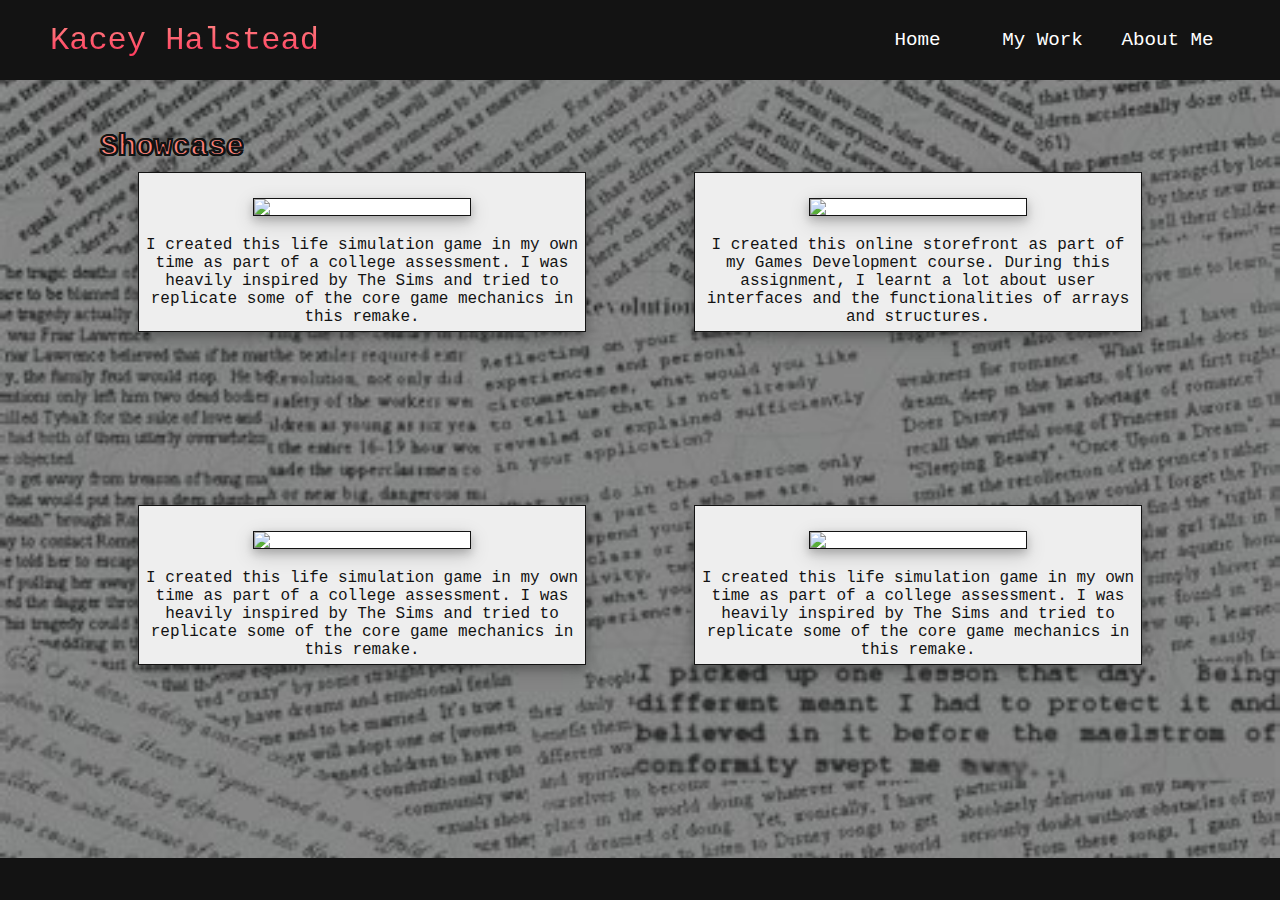
==== index.html @ 97e1d890 "Add files via upload" ====
<!DOCTYPE html>
<html lang="en">
<head>
    <meta charset="UTF-8">
    <meta http-equiv="X-UA-Compatible" content="IE=edge">
    <meta name="viewport" content="width=device-width, initial-scale=1.0">
    <title>Kacey Halstead</title>
    <link rel="stylesheet" href="style.css">
</head>
<body>
    <!-- Navbar-->
    <nav class="navbar">
        <div class="navbar_container">
            <a id="navbar_logo" href="index.html">Kacey Halstead</a>
            <div class="navbar_toggle" id="mobile-menu">
                <span class="bar"></span>
                <span class="bar"></span>
                <span class="bar"></span>
            </div>
            <ul class="navbar_menu">
                <li class="navbar_item">
                    <a href="index.html" class="navbar_links" id="home-page">Home</a>
                </li>
                <li class="navbar_item">
                    <a href="MyWork.html" class="navbar_links" id="mywork-page">My Work</a>
                </li>
                <li class="navbar_item">
                    <a href="AboutMe.html" class="navbar_links" id="aboutme-page">About Me</a>
                </li>
            </ul>
        
        </div>
    </nav>

    <!-- Showcase Section-->
    <div class="showcase" id="home">
        <div class="showcase container">
            <ul class="showcase_list">
                <li><h3 class="showcase_title">Showcase</h3></li>
                <li class="showcase_item1">
                    <a href="PassionProjectSS.jpg"><img class="showcase_image" src="PassionProjectSS.jpg"></a>
                    <p class="showcase_text">I created this life simulation game in my own time as part of a college assessment. I was heavily inspired by The Sims and tried to replicate some of the core game mechanics in this remake.</p>
                </li>
                <li class="showcase_item2">
                    <a href="OnlineStorefrontSS.jpg"><img class="showcase_image" src="OnlineStorefrontSS.jpg"></a>
                    <p class="showcase_text">I created this online storefront as part of my Games Development course. During this assignment, I learnt a lot about user interfaces and the functionalities of arrays and structures.</p>
                </li>
                <li class="showcase_item3">
                    <img class="showcase_image" src="PassionProjectSS.jpg">
                    <p class="showcase_text">I created this life simulation game in my own time as part of a college assessment. I was heavily inspired by The Sims and tried to replicate some of the core game mechanics in this remake.</p>
                </li>
                <li class="showcase_item4">
                    <img class="showcase_image" src="PassionProjectSS.jpg">
                    <p class="showcase_text">I created this life simulation game in my own time as part of a college assessment. I was heavily inspired by The Sims and tried to replicate some of the core game mechanics in this remake.</p>
                </li>
            </ul>
        </div>
    </div>

    <script src="app.js"></script>
</body>
<footer class="footer">   
</footer>
</html>
---- style.css ----
*{
    box-sizing: border-box;
    margin: 0;
    padding: 0;
    font-family: 'Courier';
    scroll-behavior: smooth;
}

.navbar{
    background: #131313;
    height:80px;
    display: flex;
    justify-content: center;
    align-items: center;
    font-size: 1.2rem;
    position: sticky;
    top: 0;
    z-index: 999;
}

.navbar_container{
    display: flex;
    justify-content: space-between;
    height: 80px;
    z-index: 1;
    width: 100%;
    max-width: 1300px;
    margin: 0 auto;
    padding: 0 50px;
}

#navbar_logo{
    background-color: #ff8177;
    background-image: linear-gradient(to top, #ff0844 0%, #ffb199 100%);
    background-size: 100%;
    -webkit-background-clip: text;
    -moz-background-clip: text;
    -webkit-text-fill-color: transparent;
    -moz-text-fill-color: transparent;
    display: flex;
    align-items: center;
    cursor: pointer;
    text-decoration: none;
    font-size: 2rem;
    font-family: 'Courier';
}

.navbar_menu{
    display: flex;
    align-items: center;
    list-style: none;
}

.navbar_item{
    height: 80px;
}

.navbar_links{
    color:#fff;
    display: flex;
    align-items: center;
    justify-content: center;
    width: 125px;
    text-decoration: none;
    height: 100%;
    transition: all 0.3s ease;
}

.navbar_links:hover{
    color: #ff0844;
    transition: all 0.3s ease; /* Clean smooth effect */
}

@media screen and (max-width: 960px){

    *{
        margin: 0;
    }
    
    .navbar_container{
        display: flex;
        justify-content: space-between;
        height: 80px;
        z-index: 1;
        width: 100%;
        max-width: 1300px;
        padding: 0;
    }

    .navbar_menu{
        display: grid;
        grid-template-columns: auto;
        margin: 0;
        width: 100%;
        position: absolute;
        top: -1000px;
        opacity: 1;
        transition: all 0.5s ease;
        z-index: -1;
    }

    .navbar_menu.active{
        background: #131313;
        top: 100%;
        opacity: 1;
        transition: all 0.5s ease;
        z-index: 99;
        height: 60vh;
        font-size: 1.6rem;
    }

    #navbar_logo{
        padding-left: 25px;
    }

    .navbar_toggle .bar{
        width: 25px;
        height: 3px;
        margin: 5px auto;
        transition: all 0.3s ease-in-out;
        background: #fff;
    }

    .navbar_item{
        width: 100%;
    }

    .navbar_links{
        text-align: center;
        padding: 2rem;
        width: 100%;
        display: table;
    }

    #mobile-menu{
        position: absolute;
        top: 20%;
        right: 5%;
        transform: translate(5%, 20%);
    }

    .navbar_toggle .bar{
        display: block;
        cursor: pointer;
    }

    #mobile-menu.is-active .bar:nth-child(2){ /* Making the menu spin */
        opacity: 0;
    }

    #mobile-menu.is-active .bar:nth-child(1){
        transform: translateY(8px) rotate(45deg);
    }

    #mobile-menu.is-active .bar:nth-child(3){
        transform: translateY(-8px) rotate(-45deg);
    }
}

body{
    background-image: url('newspaper.jpg');
    background-attachment: fixed;
    background-size: cover;
}

.showcase_list{
    list-style: none;
    align-items: center;
}

.showcase_title{
    font-size: 30px;
    font-family:'Courier';
    padding:50px 100px;
    color: #ff8177;
	-webkit-text-stroke-width: 2px;
    -webkit-text-stroke-color: #131313;
    text-shadow: -1px 1px 0 #000, 1px 1px 0 #000, 1px -1px 0 #000;
}


.showcase_item1{
    position: absolute;
    border:1px #131313 solid;
    background-color: #eee;
    text-align: center;
    padding: 5px 5px;
    float: left;
    width:35%;
    box-shadow: 0 4px 8px 0 rgba(0, 0, 0, 0.2), 0 6px 20px 0 rgba(0, 0, 0, 0.19);
    top: 18%;
    left: 10%;
    margin: 10px;
    object-position: left;
}

.showcase_item2{
    position: absolute;
    border:1px #131313 solid;
    background-color: #eee;
    text-align: center;
    padding: 5px 5px;
    float: right;
    width:35%;
    box-shadow: 0 4px 8px 0 rgba(0, 0, 0, 0.2), 0 6px 20px 0 rgba(0, 0, 0, 0.19);
    top: 18%;
    right: 10%;
    margin: 10px;
}

.showcase_item3{
    position: absolute;
    border:1px #131313 solid;
    background-color: #eee;
    text-align: center;
    padding: 5px 5px;
    float: left;
    width:35%;
    box-shadow: 0 4px 8px 0 rgba(0, 0, 0, 0.2), 0 6px 20px 0 rgba(0, 0, 0, 0.19);
    top: 55%;
    left: 10%;
    margin: 10px;
}

.showcase_item4{
    position: absolute;
    border:1px #131313 solid;
    background-color: #eee;
    text-align: center;
    padding: 5px 5px;
    float: right;
    width:35%;
    box-shadow: 0 4px 8px 0 rgba(0, 0, 0, 0.2), 0 6px 20px 0 rgba(0, 0, 0, 0.19);
    top: 55%;
    right: 10%;
    margin: 10px;
}

.showcase_image{
    border:1px #131313 solid;
    width: 50%;
    background-color: white;
    box-shadow: 0 4px 8px 0 rgba(0, 0, 0, 0.2), 0 6px 20px 0 rgba(0, 0, 0, 0.19);
    margin: 20px;
	display: block;
	margin-left: auto;
	margin-right: auto;
}

img {width: 100%}

.showcase_text{
    color: #131313;
    word-wrap: break-word;
}



.MyWork_title{
    font-size: 30px;
    font-family:'Courier';
    padding:30px 100px;
    color: #ff8177;
	-webkit-text-stroke-width: 2px;
    -webkit-text-stroke-color: #131313;
    text-shadow: -1px 1px 0 #000, 1px 1px 0 #000, 1px -1px 0 #000;
}

.MyWork_item{
    /*position: absolute;*/
    border:1px #131313 solid;
    background-color: #eee;
    text-align: center;
    box-shadow: 0 4px 8px 0 rgba(0, 0, 0, 0.2), 0 6px 20px 0 rgba(0, 0, 0, 0.19);
    margin-top:0;
    margin-bottom: 30px;
    margin-left: 70px;
    margin-right: 70px;
    list-style: none;
    padding:5px;
    padding-bottom: 25px;
}

.ReadMoreButton{
    float:right;
    text-decoration: none;
    border:1px #131313 solid;
    color: #131313;
    background-color:#ff8177;
}


.footer{
    border:1px #131313 solid;
    background: #131313;
    padding:20px 20px;
    position: fixed;
    width: 100%;
    left: 0;
    bottom: 0;
}
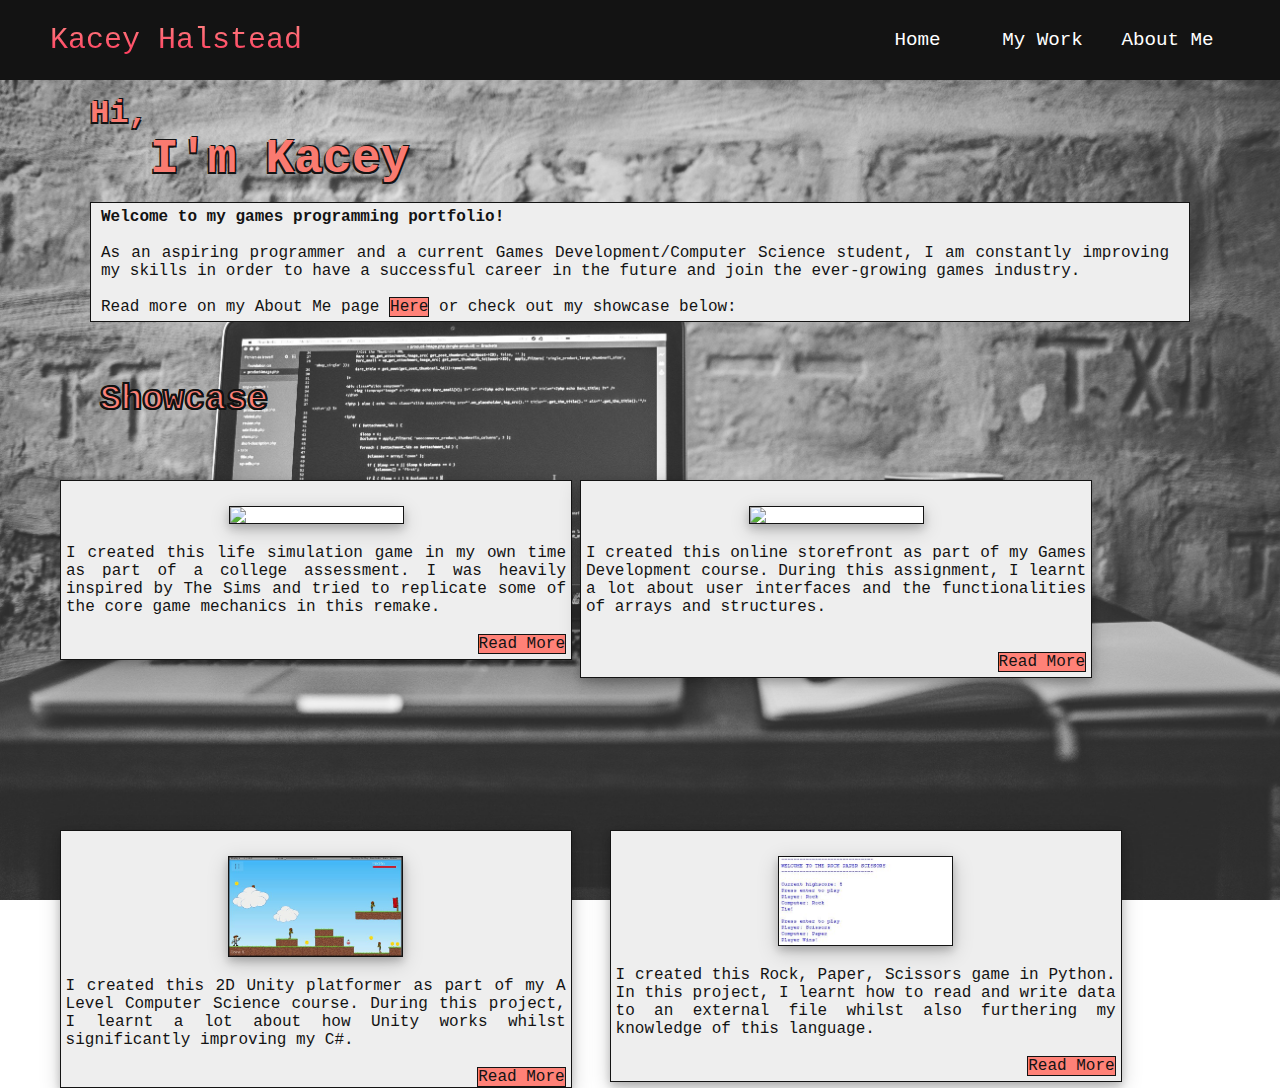
==== commit ba4321e1: "Add files via upload" ====
--- a/index.html
+++ b/index.html
@@ -32,33 +32,60 @@
         </div>
     </nav>
 
+
+    <!-- Introduction -->
+    <div class="Intro">
+        <h2 class="IntroHi">Hi,</h2>
+        <h1 class="IntroName">I'm Kacey</h1>
+    </div>
+    <div class="IntroBox">
+        <p class="showcase_text"><b>Welcome to my games programming portfolio!</b></p><br>
+        <p class="showcase_text">As an aspiring programmer and a current Games Development/Computer Science student, I am constantly improving my skills in order to have a successful career in the future and join the ever-growing games industry.</p><br>
+        <p class="showcase_text">Read more on my About Me page <a class="AboutMeButton" href="AboutMe.html">Here</a> or check out my showcase below: </p>
+    </div><br>
+
+
+
     <!-- Showcase Section-->
     <div class="showcase" id="home">
         <div class="showcase container">
             <ul class="showcase_list">
                 <li><h3 class="showcase_title">Showcase</h3></li>
-                <li class="showcase_item1">
-                    <a href="PassionProjectSS.jpg"><img class="showcase_image" src="PassionProjectSS.jpg"></a>
-                    <p class="showcase_text">I created this life simulation game in my own time as part of a college assessment. I was heavily inspired by The Sims and tried to replicate some of the core game mechanics in this remake.</p>
-                </li>
-                <li class="showcase_item2">
-                    <a href="OnlineStorefrontSS.jpg"><img class="showcase_image" src="OnlineStorefrontSS.jpg"></a>
-                    <p class="showcase_text">I created this online storefront as part of my Games Development course. During this assignment, I learnt a lot about user interfaces and the functionalities of arrays and structures.</p>
-                </li>
-                <li class="showcase_item3">
-                    <img class="showcase_image" src="PassionProjectSS.jpg">
-                    <p class="showcase_text">I created this life simulation game in my own time as part of a college assessment. I was heavily inspired by The Sims and tried to replicate some of the core game mechanics in this remake.</p>
-                </li>
-                <li class="showcase_item4">
-                    <img class="showcase_image" src="PassionProjectSS.jpg">
-                    <p class="showcase_text">I created this life simulation game in my own time as part of a college assessment. I was heavily inspired by The Sims and tried to replicate some of the core game mechanics in this remake.</p>
-                </li>
+                <ul class="ShowcaseIndLists">
+                    <li class="showcase_item1">
+                        <a href="PassionProjectSS.jpg"><img class="showcase_image" src="PassionProjectSS.jpg"></a>
+                        <p class="showcase_text">I created this life simulation game in my own time as part of a college assessment. I was heavily inspired by The Sims and tried to replicate some of the core game mechanics in this remake.</p>
+                        <br>
+                        <a class="ReadMoreButton" href="PassionProject.html">Read More</a>
+                    </li>
+                    <li class="showcase_item2">
+                        <a href="OnlineStorefrontSS.jpg"><img class="showcase_image" src="OnlineStorefrontSS.jpg"></a>
+                        <p class="showcase_text">I created this online storefront as part of my Games Development course. During this assignment, I learnt a lot about user interfaces and the functionalities of arrays and structures.</p>
+                        <br><br>
+                        <a class="ReadMoreButton" href="OnlineStorefront.html">Read More</a>                
+                    </li>
+                </ul>
+                <ul class="ShowcaseIndLists">
+                    <li class="showcase_item3">
+                        <a href="UnityGameSS.jpg"><img class="showcase_image" src="UnityGameSS.jpg"></a>
+                        <p class="showcase_text"> I created this 2D Unity platformer as part of my A Level Computer Science course. During this project, I learnt a lot about how Unity works whilst significantly improving my C#. </p>
+                        <br>
+                        <a class="ReadMoreButton" href="2D Unity Game.html">Read More</a>
+                    </li>
+                    <li class="showcase_item4">
+                        <a href="CodeOutputShort.jpg"><img class="showcase_image" src="CodeOutputShort.jpg"></a>
+                        <p class="showcase_text"> I created this Rock, Paper, Scissors game in Python. In this project, I learnt how to read and write data to an external file whilst also furthering my knowledge of this language. </p>
+                        <br>
+                        <a class="ReadMoreButton" href="Python.html">Read More</a>
+                    </li>
+                </ul>
             </ul>
         </div>
     </div>
 
     <script src="app.js"></script>
+    <footer class="footerNoScroll">   
+        <p class="FooterText">Copyright &copy; 2021 Kacey Halstead. All Rights Reserved.</p>
+    </footer>
 </body>
-<footer class="footer">   
-</footer>
 </html>--- a/style.css
+++ b/style.css
@@ -41,7 +41,7 @@
     align-items: center;
     cursor: pointer;
     text-decoration: none;
-    font-size: 2rem;
+    font-size: 30px;
     font-family: 'Courier';
 }
 
@@ -69,6 +69,319 @@
 .navbar_links:hover{
     color: #ff0844;
     transition: all 0.3s ease; /* Clean smooth effect */
+}
+
+
+
+body{
+    background-image: url('background.jpg');
+    background-attachment: fixed;
+    background-size: cover;
+    /*background-position: center;*/
+}
+
+.IntroHi{
+    padding-top: 15px;
+    padding-left: 90px;
+    position: relative;
+    align-items: center;
+    font-size: 2rem;
+    font-family: 'Courier';
+    color: #fa7a70;
+    text-shadow: -1.5px 1.5px 0 #131313, 1.5px 1.5px 0 #131313, 1.5px -1.5px 0 #131313;
+}
+
+.IntroName{
+    margin-top: 0;
+    position: absolute;
+    font-size: 3rem;
+    font-family: 'Courier';
+    color: #fa7a70;
+    text-shadow: -1.5px 1.5px 0 #131313, 1.5px 1.5px 0 #131313, 1.5px -1.5px 0 #131313;
+    padding-left: 150px;
+}
+
+.IntroBox{
+    margin: 70px 90px 40px 90px;
+    padding: 5px 20px 5px 10px;
+    border:1px #131313 solid;
+    background-color: #eee;
+}
+
+
+
+
+.AboutMeButton{
+    text-decoration: none;
+    border:1px #131313 solid;
+    color: #131313;
+    background-color:#ff8177;
+    transition: all 0.3s ease;   
+}
+
+.AboutMe{
+    margin: 80px 90px 35px 90px;
+    padding: 10px 10px 10px 20px;
+    border:1px #131313 solid;
+    background-color: #eee;   
+}
+
+.AboutMeTitle{
+    color: #fa7a70;  
+    font-size: 45px;
+    font-family: 'Courier';
+    text-shadow: -1.5px 1.5px 0 #131313, 1.5px 1.5px 0 #131313, 1.5px -1.5px 0 #131313;
+}
+
+.AboutMeList{
+    font-size: 15px;
+    font-family: 'Courier';
+    list-style: none;
+    padding-left: 20px;
+}
+
+.AboutMeList li::before{
+    content: "\2022";
+    color: #fa7a70;
+    display: inline-block;
+    width: 1em;
+    font-weight: bold;
+}
+
+.Email{
+    text-decoration: none;
+    text-decoration: none;
+    border:1px #131313 solid;
+    color: #131313;
+    background-color:#ff8177;
+    transition: all 0.3s ease;  
+    padding: 1px;
+}
+
+
+.showcase_list{
+    list-style: none;
+}
+
+.showcase_title{
+    font-size: 35px;
+    font-family:'Courier';
+    padding:0px 100px;
+    padding-bottom: 50px;
+    padding-top: 0px;
+    color: #ff8177;
+	-webkit-text-stroke-width: 2px;
+    -webkit-text-stroke-color: #131313;
+    text-shadow: -1px 1px 0 #000, 1px 1px 0 #000, 1px -1px 0 #000;
+}
+
+
+.showcase_item1{
+    position: absolute;
+    border:1px #131313 solid;
+    background-color: #eee;
+    text-align: center;
+    padding: 5px 5px;
+    width:40%;
+    box-shadow: 0 4px 8px 0 rgba(0, 0, 0, 0.2), 0 6px 20px 0 rgba(0, 0, 0, 0.19);
+    margin-left: 50px;
+    float: left;
+}
+
+.showcase_item2{
+    position: absolute;
+    border:1px #131313 solid;
+    background-color: #eee;
+    text-align: center;
+    padding: 5px 5px 5px 5px;
+    width:40%;
+    box-shadow: 0 4px 8px 0 rgba(0, 0, 0, 0.2), 0 6px 20px 0 rgba(0, 0, 0, 0.19);
+    float: right;
+    margin-left: 500px;
+}
+
+.showcase_item3{
+    position: absolute;
+    border:1px #131313 solid;
+    background-color: #eee;
+    text-align: center;
+    padding: 5px 5px 0px 5px;
+    width:40%;
+    box-shadow: 0 4px 8px 0 rgba(0, 0, 0, 0.2), 0 6px 20px 0 rgba(0, 0, 0, 0.19);
+    float: left;
+    margin-left: 20px;
+    margin-top: 350px;
+}
+
+.showcase_item4{
+    position: absolute;
+    border:1px #131313 solid;
+    background-color: #eee;
+    text-align: center;
+    padding: 5px 5px 5px 5px;
+    width:40%;
+    box-shadow: 0 4px 8px 0 rgba(0, 0, 0, 0.2), 0 6px 20px 0 rgba(0, 0, 0, 0.19);
+    float: right;
+    margin-left: 470px;
+    margin-top: 350px;
+}
+
+.showcase_image{
+    border:1px #131313 solid;
+    width: 35%;
+    background-color: white;
+    box-shadow: 0 4px 8px 0 rgba(0, 0, 0, 0.2), 0 6px 20px 0 rgba(0, 0, 0, 0.19);
+    margin: 20px;
+	display: block;
+	margin-left: auto;
+	margin-right: auto;
+}
+
+img {width: 100%}
+
+.showcase_text{
+    color: #131313;
+    word-wrap: break-word;
+    text-align: justify;
+    text-justify: inter-word;
+}
+
+.ShowcaseIndLists{
+    display: inline-block;
+    list-style: none;
+    margin: 10px;
+}
+
+
+.MyWork_title{
+    font-size: 30px;
+    font-family:'Courier';
+    padding:30px 100px 10px 100px;
+    color: #ff8177;
+	-webkit-text-stroke-width: 2px;
+    -webkit-text-stroke-color: #131313;
+    text-shadow: -1px 1px 0 #000, 1px 1px 0 #000, 1px -1px 0 #000;
+    margin: 0;
+}
+
+.MyWork_item{
+    border:1px #131313 solid;
+    background-color: #eee;
+    text-align: center;
+    box-shadow: 0 4px 8px 0 rgba(0, 0, 0, 0.2), 0 6px 20px 0 rgba(0, 0, 0, 0.19);
+    margin-top:0;
+    margin-bottom: 30px;
+    margin-left: 200px;
+    margin-right: 200px;
+    list-style: none;
+    padding:5px;
+    padding-bottom: 25px;
+}
+
+.ReadMoreButton{
+    float:right;
+    text-decoration: none;
+    border:1px #131313 solid;
+    color: #131313;
+    background-color:#ff8177;
+    transition: all 0.3s ease;
+}
+
+.ReadMoreButton:hover{
+    background-color:#ffb199;
+    transition: all 0.3s ease;
+    cursor: pointer;
+}
+
+
+
+.ReadMore{
+    border:1px #131313 solid;
+    background-color: #eee;
+    text-align: center;
+    box-shadow: 0 4px 8px 0 rgba(0, 0, 0, 0.2), 0 6px 20px 0 rgba(0, 0, 0, 0.19);
+    margin-top:20px;
+    margin-bottom: 20px;
+    margin-left: 200px;
+    margin-right: 200px;
+    list-style: none;
+    padding:5px;
+    padding-bottom: 25px;  
+    padding-top: 5px;
+}
+
+.ReadMoreList{
+    list-style: none;
+}
+
+.ReadMoreText{
+    color: #131313;
+    word-wrap: break-word;
+    font-size: 15px;
+    font-family:'Courier';
+    text-align: justify;
+    text-justify: inter-word;
+}
+
+.Video{
+    border: 5px #131313;
+    margin: 0;
+    padding: 0;
+    padding-top: 5px;
+}
+
+.PlayPauseButton{
+    text-decoration: none;
+    border:0.5px #131313 solid;
+    color: #131313;
+    background-color:#ff8177;
+    transition: all 0.3s ease;
+    display: relative;
+}
+
+.PlayPauseButton:hover{
+    background-color:#ffb199;
+    transition: all 0.3s ease;
+    cursor: pointer;
+}
+
+.VideoButton{
+    list-style: none;
+}
+
+
+
+.footerScroll{
+    border:1px #131313 solid;
+    background: #131313;
+    padding:20px 20px;
+    position: relative;
+    width: 100%;
+}
+
+.footerNoScroll{
+    position: absolute;
+    border:1px #131313 solid;
+    background: #131313;
+    padding:20px 20px;
+    width: 100%;
+    bottom: -40%;
+    margin-top: 30px;
+}
+
+.footerAboutMe{
+    position: absolute;
+    border:1px #131313 solid;
+    background: #131313;
+    padding:20px 20px;
+    width: 100%;
+    bottom: 0%;
+}
+
+.FooterText{
+    font-size: 15px;
+    font-family:'Courier';
+    color: #c9c9c9;
 }
 
 @media screen and (max-width: 960px){
@@ -155,147 +468,140 @@
     #mobile-menu.is-active .bar:nth-child(3){
         transform: translateY(-8px) rotate(-45deg);
     }
-}
-
-body{
-    background-image: url('newspaper.jpg');
-    background-attachment: fixed;
-    background-size: cover;
-}
-
-.showcase_list{
-    list-style: none;
-    align-items: center;
-}
-
-.showcase_title{
-    font-size: 30px;
-    font-family:'Courier';
-    padding:50px 100px;
-    color: #ff8177;
-	-webkit-text-stroke-width: 2px;
-    -webkit-text-stroke-color: #131313;
-    text-shadow: -1px 1px 0 #000, 1px 1px 0 #000, 1px -1px 0 #000;
-}
-
-
-.showcase_item1{
-    position: absolute;
-    border:1px #131313 solid;
-    background-color: #eee;
-    text-align: center;
-    padding: 5px 5px;
-    float: left;
-    width:35%;
-    box-shadow: 0 4px 8px 0 rgba(0, 0, 0, 0.2), 0 6px 20px 0 rgba(0, 0, 0, 0.19);
-    top: 18%;
-    left: 10%;
-    margin: 10px;
-    object-position: left;
-}
-
-.showcase_item2{
-    position: absolute;
-    border:1px #131313 solid;
-    background-color: #eee;
-    text-align: center;
-    padding: 5px 5px;
-    float: right;
-    width:35%;
-    box-shadow: 0 4px 8px 0 rgba(0, 0, 0, 0.2), 0 6px 20px 0 rgba(0, 0, 0, 0.19);
-    top: 18%;
-    right: 10%;
-    margin: 10px;
-}
-
-.showcase_item3{
-    position: absolute;
-    border:1px #131313 solid;
-    background-color: #eee;
-    text-align: center;
-    padding: 5px 5px;
-    float: left;
-    width:35%;
-    box-shadow: 0 4px 8px 0 rgba(0, 0, 0, 0.2), 0 6px 20px 0 rgba(0, 0, 0, 0.19);
-    top: 55%;
-    left: 10%;
-    margin: 10px;
-}
-
-.showcase_item4{
-    position: absolute;
-    border:1px #131313 solid;
-    background-color: #eee;
-    text-align: center;
-    padding: 5px 5px;
-    float: right;
-    width:35%;
-    box-shadow: 0 4px 8px 0 rgba(0, 0, 0, 0.2), 0 6px 20px 0 rgba(0, 0, 0, 0.19);
-    top: 55%;
-    right: 10%;
-    margin: 10px;
-}
-
-.showcase_image{
-    border:1px #131313 solid;
-    width: 50%;
-    background-color: white;
-    box-shadow: 0 4px 8px 0 rgba(0, 0, 0, 0.2), 0 6px 20px 0 rgba(0, 0, 0, 0.19);
-    margin: 20px;
-	display: block;
-	margin-left: auto;
-	margin-right: auto;
-}
-
-img {width: 100%}
-
-.showcase_text{
-    color: #131313;
-    word-wrap: break-word;
-}
-
-
-
-.MyWork_title{
-    font-size: 30px;
-    font-family:'Courier';
-    padding:30px 100px;
-    color: #ff8177;
-	-webkit-text-stroke-width: 2px;
-    -webkit-text-stroke-color: #131313;
-    text-shadow: -1px 1px 0 #000, 1px 1px 0 #000, 1px -1px 0 #000;
-}
-
-.MyWork_item{
-    /*position: absolute;*/
-    border:1px #131313 solid;
-    background-color: #eee;
-    text-align: center;
-    box-shadow: 0 4px 8px 0 rgba(0, 0, 0, 0.2), 0 6px 20px 0 rgba(0, 0, 0, 0.19);
-    margin-top:0;
-    margin-bottom: 30px;
-    margin-left: 70px;
-    margin-right: 70px;
-    list-style: none;
-    padding:5px;
-    padding-bottom: 25px;
-}
-
-.ReadMoreButton{
-    float:right;
-    text-decoration: none;
-    border:1px #131313 solid;
-    color: #131313;
-    background-color:#ff8177;
-}
-
-
-.footer{
-    border:1px #131313 solid;
-    background: #131313;
-    padding:20px 20px;
-    position: fixed;
-    width: 100%;
-    left: 0;
-    bottom: 0;
+
+    .showcase_image{
+        width: 50%;
+    }
+
+    .showcase_text{
+        font-size: 15px;
+    }
+
+    .IntroBox{
+        margin-top: 80px;
+    }
+
+    .IntroName{
+        font-size:50px;
+        padding-left:100px;
+    }
+
+    .showcase_title{
+        padding-top: 10px;
+    } 
+
+
+}
+
+@media screen and (max-width: 900px){
+    .showcase_item4{
+        display: block;
+        margin-left: 60px;
+        margin-top: 1200px;
+        padding: 10px 10px;
+        width:60%;
+    }
+
+    .showcase_item2{
+        display: block;
+        margin-left: 90px;
+        margin-top: 400px;
+        padding: 10px 10px;
+        width:60%;
+    }
+
+    .showcase_item1{
+        display: block;
+        margin-left: 80px;
+        padding: 10px 10px;
+        width:60%;
+
+    }
+
+    .showcase_item3{
+        display: block;
+        margin-left: 60px;
+        margin-top: 800px;
+        padding: 10px 10px;
+        width:60%;
+
+    }
+
+    .showcase_title{
+        margin-left: 40px;
+    }
+
+    .footerNoScroll{
+        position: absolute;
+        bottom: -150%;
+    }
+}
+
+@media screen and (max-width: 700px){
+    .footerAboutMe{
+        position: absolute;
+        bottom: -50%;
+    }
+}
+
+@media screen and (max-height: 900px){
+    .footerNoScroll{
+        position: fixed;
+    }
+
+    .showcase_item3, .showcase_item4{
+        margin-bottom: 50px;
+    }
+}
+
+@media screen and (max-width: 1000px){
+    .Video{
+        width: 420px ;
+        height: 140px ;
+    }
+
+    .ReadMore, .MyWork_item{
+        margin:30px;
+    }
+}
+
+@media screen and (min-width: 1000px) and (max-width: 1500px){
+    .Video{
+        width: 520px ;
+        height: 240px ;
+    }
+}
+
+@media screen and (min-width: 1100px){
+    .MyWork_item{
+        margin-left: 300px;
+        margin-right: 300px;
+    }
+}
+
+@media screen and (min-width: 1030px){
+    .showcase_item4, .showcase_item2{
+        margin-left: 570px;
+    }
+}
+
+@media screen and (min-width: 1310px){
+    .showcase_item4, .showcase_item2{
+        margin-left: 735px;
+    }
+}
+
+@media screen and (min-width: 1500px){
+    .showcase_item2{
+        margin-left: 860px;
+    }
+
+    .showcase_item4{
+        margin-left: 832px;
+        padding-bottom: 20px;
+    }
+
+    .showcase_item3{
+        padding-bottom: 5px;
+    }
 }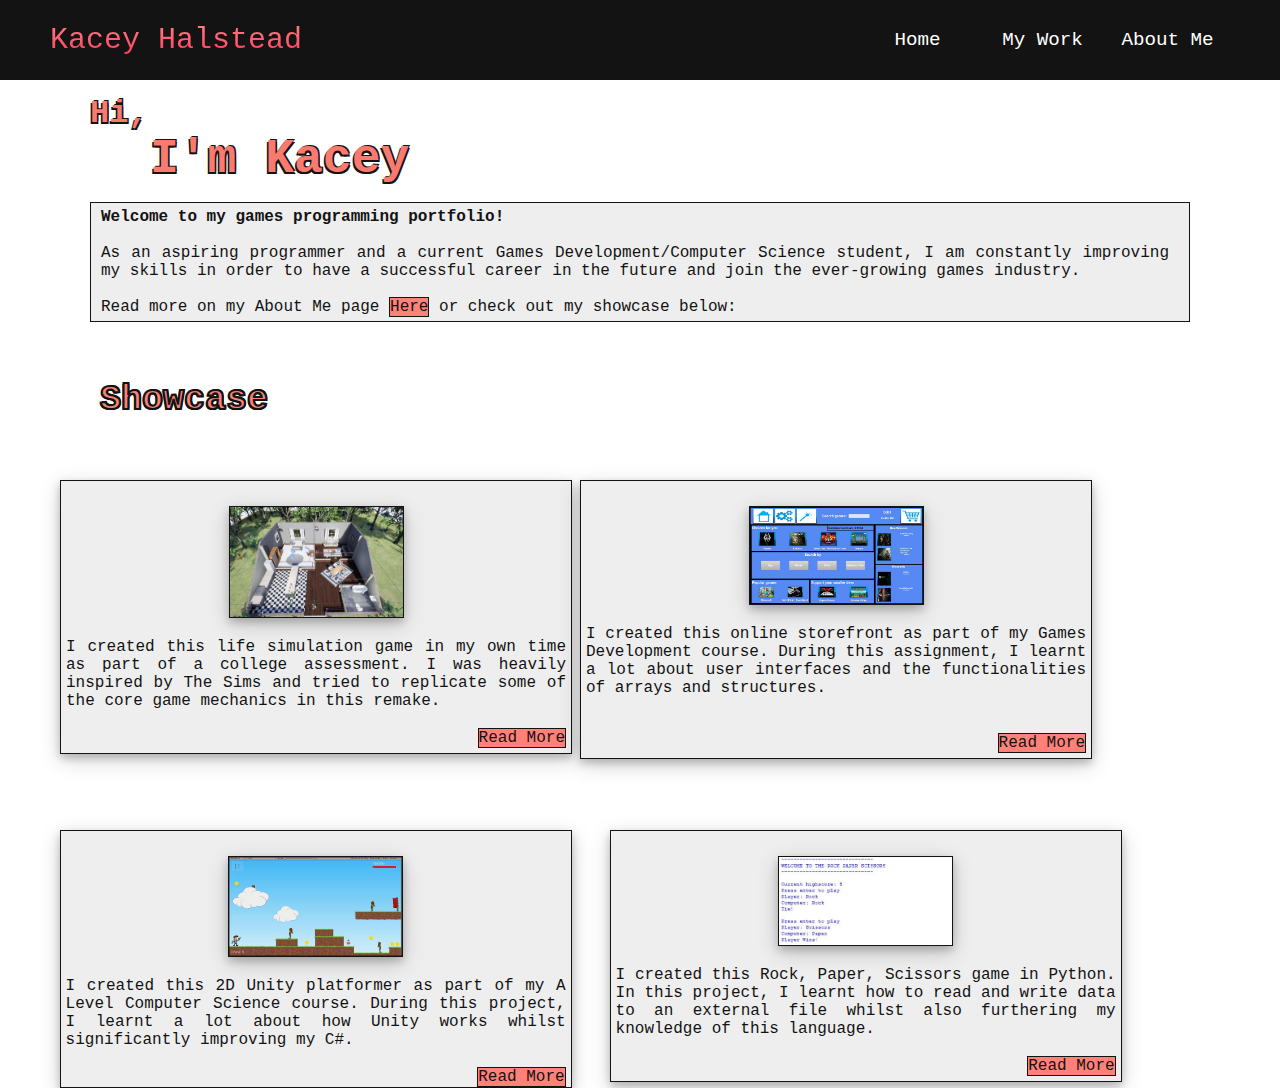
==== commit 4a65ffae: "Add files via upload" ====
--- a/index.html
+++ b/index.html
@@ -53,13 +53,13 @@
                 <li><h3 class="showcase_title">Showcase</h3></li>
                 <ul class="ShowcaseIndLists">
                     <li class="showcase_item1">
-                        <a href="PassionProjectSS.jpg"><img class="showcase_image" src="PassionProjectSS.jpg"></a>
+                        <a href="PassionProjectSS.JPG"><img class="showcase_image" src="PassionProjectSS.JPG"></a>
                         <p class="showcase_text">I created this life simulation game in my own time as part of a college assessment. I was heavily inspired by The Sims and tried to replicate some of the core game mechanics in this remake.</p>
                         <br>
                         <a class="ReadMoreButton" href="PassionProject.html">Read More</a>
                     </li>
                     <li class="showcase_item2">
-                        <a href="OnlineStorefrontSS.jpg"><img class="showcase_image" src="OnlineStorefrontSS.jpg"></a>
+                        <a href="OnlineStorefrontSS.JPG"><img class="showcase_image" src="OnlineStorefrontSS.JPG"></a>
                         <p class="showcase_text">I created this online storefront as part of my Games Development course. During this assignment, I learnt a lot about user interfaces and the functionalities of arrays and structures.</p>
                         <br><br>
                         <a class="ReadMoreButton" href="OnlineStorefront.html">Read More</a>                
@@ -67,13 +67,13 @@
                 </ul>
                 <ul class="ShowcaseIndLists">
                     <li class="showcase_item3">
-                        <a href="UnityGameSS.jpg"><img class="showcase_image" src="UnityGameSS.jpg"></a>
+                        <a href="UnityGameSS.jpg"><img class="showcase_image" src="UnityGameSS.JPG"></a>
                         <p class="showcase_text"> I created this 2D Unity platformer as part of my A Level Computer Science course. During this project, I learnt a lot about how Unity works whilst significantly improving my C#. </p>
                         <br>
                         <a class="ReadMoreButton" href="2D Unity Game.html">Read More</a>
                     </li>
                     <li class="showcase_item4">
-                        <a href="CodeOutputShort.jpg"><img class="showcase_image" src="CodeOutputShort.jpg"></a>
+                        <a href="CodeOutputShort.JPG"><img class="showcase_image" src="CodeOutputShort.JPG"></a>
                         <p class="showcase_text"> I created this Rock, Paper, Scissors game in Python. In this project, I learnt how to read and write data to an external file whilst also furthering my knowledge of this language. </p>
                         <br>
                         <a class="ReadMoreButton" href="Python.html">Read More</a>
--- a/style.css
+++ b/style.css
@@ -74,7 +74,7 @@
 
 
 body{
-    background-image: url('background.jpg');
+    background-image: url('background.JPG');
     background-attachment: fixed;
     background-size: cover;
     /*background-position: center;*/
